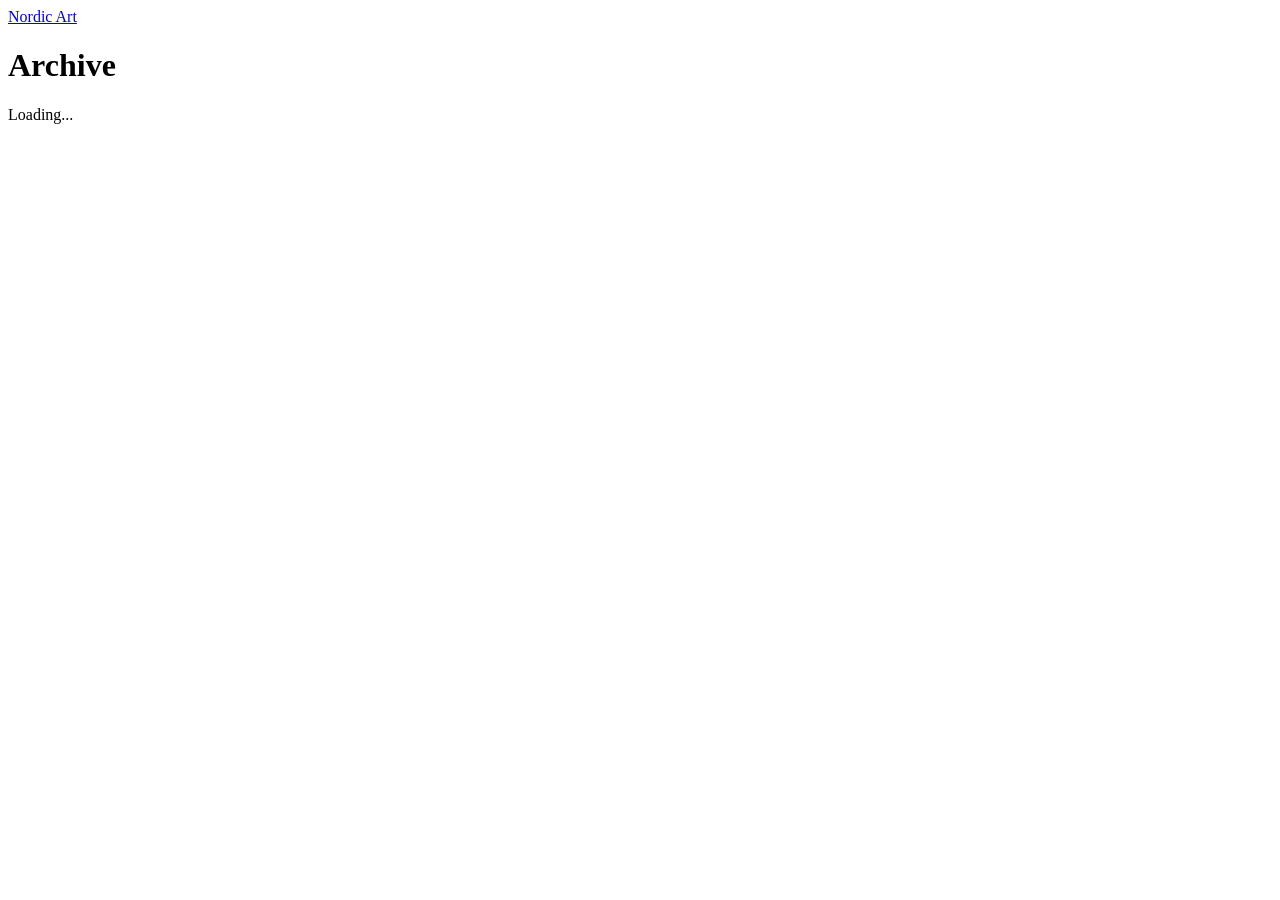
==== index.html @ fe9a2484 "feat: add base HTML structure for gallery, auth, and artwork pages" ====
<!DOCTYPE html>
<html lang="en">
<head>
    <title>Nordic Art Archive</title>
   <link rel="stylesheet" href="./styles/style.css" />
    <script type="module" src="js/main.js" defer></script>
</head>
<body data-page="feed">
    <header class="site-header">
        <nav class="container flex-between" style="padding:0">
            <a href="/index.html" class="logo">Nordic Art</a>
            <div id="auth-links" class="flex-gap"></div>
        </nav>
    </header>
    
    <main class="container">
        <h1>Archive</h1>
        <div id="error-msg" class="alert-error hidden"></div>
        <div id="loader" class="loader">Loading...</div>
        <div id="grid" class="grid-auto"></div>
    </main>
</body>
</html>
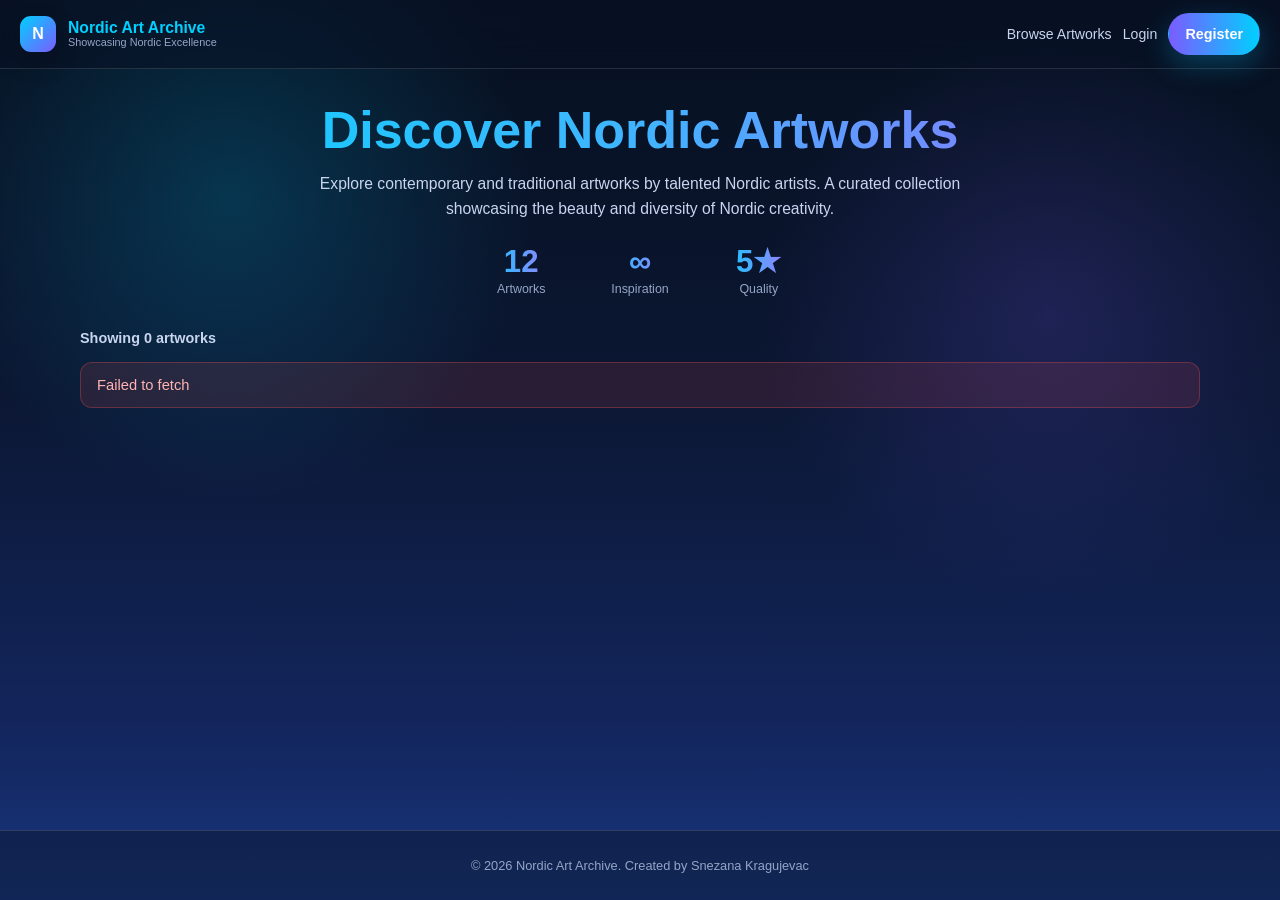
==== commit fda45767: "style: update homepage layout and gallery styling to match figma" ====
--- a/index.html
+++ b/index.html
@@ -1,23 +1,73 @@
 <!DOCTYPE html>
 <html lang="en">
 <head>
-    <title>Nordic Art Archive</title>
-   <link rel="stylesheet" href="./styles/style.css" />
-    <script type="module" src="js/main.js" defer></script>
+  <meta charset="UTF-8" />
+  <meta name="viewport" content="width=device-width, initial-scale=1.0" />
+  <title>Nordic Art Archive</title>
+  <meta
+    name="description"
+    content="Browse Nordic artworks, view details, and manage your own artwork entries."
+  />
+  <link rel="stylesheet" href="./styles/style.css" />
+  <script type="module" src="./js/main.js" defer></script>
 </head>
 <body data-page="feed">
-    <header class="site-header">
-        <nav class="container flex-between" style="padding:0">
-            <a href="/index.html" class="logo">Nordic Art</a>
-            <div id="auth-links" class="flex-gap"></div>
-        </nav>
-    </header>
-    
-    <main class="container">
-        <h1>Archive</h1>
-        <div id="error-msg" class="alert-error hidden"></div>
-        <div id="loader" class="loader">Loading...</div>
-        <div id="grid" class="grid-auto"></div>
-    </main>
+  <header class="site-header">
+    <div class="container header-inner">
+      <a href="./index.html" class="brand" aria-label="Nordic Art Archive home">
+        <span class="brand-mark">N</span>
+        <span class="brand-text">
+          <strong>Nordic Art Archive</strong>
+          <small>Showcasing Nordic Excellence</small>
+        </span>
+      </a>
+
+      <div class="header-actions">
+        <span id="welcome-user" class="welcome-user"></span>
+        <nav id="auth-links" class="nav-links" aria-label="Main navigation"></nav>
+      </div>
+    </div>
+  </header>
+
+  <main class="page-shell">
+    <section class="hero container">
+      <h1 class="hero-title">Discover Nordic Artworks</h1>
+      <p class="hero-copy">
+        Explore contemporary and traditional artworks by talented Nordic artists.
+        A curated collection showcasing the beauty and diversity of Nordic creativity.
+      </p>
+
+      <div class="hero-stats" aria-label="Site highlights">
+        <div class="stat-card">
+          <span id="artwork-count" class="stat-value">12</span>
+          <span class="stat-label">Artworks</span>
+        </div>
+        <div class="stat-card">
+          <span class="stat-value">∞</span>
+          <span class="stat-label">Inspiration</span>
+        </div>
+        <div class="stat-card">
+          <span class="stat-value">5★</span>
+          <span class="stat-label">Quality</span>
+        </div>
+      </div>
+    </section>
+
+    <section class="container feed-section">
+      <div class="section-top">
+        <h2 class="section-title">Showing <span id="feed-count">0</span> artworks</h2>
+      </div>
+
+      <div id="message" class="alert hidden" aria-live="polite"></div>
+      <div id="loader" class="loader">Loading artworks...</div>
+      <div id="grid" class="art-grid" aria-live="polite"></div>
+    </section>
+  </main>
+
+  <footer class="site-footer">
+    <div class="container">
+      <p>© 2026 Nordic Art Archive. Created by Snezana Kragujevac</p>
+    </div>
+  </footer>
 </body>
 </html>
--- a/styles/style.css
+++ b/styles/style.css
@@ -0,0 +1,785 @@
+:root {
+  --bg-1: #06101f;
+  --bg-2: #0b1733;
+  --bg-3: #13265e;
+  --surface: rgba(255, 255, 255, 0.05);
+  --surface-2: rgba(255, 255, 255, 0.08);
+  --surface-3: rgba(255, 255, 255, 0.12);
+  --border: rgba(255, 255, 255, 0.12);
+  --white: #ffffff;
+  --text: #edf4ff;
+  --text-soft: #c9d5ef;
+  --text-muted: #95a5c7;
+  --text-dark: #202a43;
+  --primary: #00d0ff;
+  --primary-2: #7b5cff;
+  --danger: #db4b4b;
+  --success: #18a76d;
+  --shadow: 0 18px 48px rgba(0, 0, 0, 0.28);
+  --radius-sm: 10px;
+  --radius-md: 16px;
+  --radius-lg: 24px;
+  --font-main: Inter, Arial, sans-serif;
+}
+
+*,
+*::before,
+*::after {
+  box-sizing: border-box;
+}
+
+html {
+  scroll-behavior: smooth;
+}
+
+body {
+  margin: 0;
+  min-height: 100vh;
+  font-family: var(--font-main);
+  color: var(--text);
+  background:
+    radial-gradient(circle at 18% 22%, rgba(0, 208, 255, 0.18), transparent 24%),
+    radial-gradient(circle at 82% 35%, rgba(123, 92, 255, 0.18), transparent 24%),
+    linear-gradient(180deg, var(--bg-1) 0%, var(--bg-2) 44%, var(--bg-3) 82%, #18377f 100%);
+  display: flex;
+  flex-direction: column;
+}
+
+main {
+  flex: 1;
+}
+
+img {
+  display: block;
+  max-width: 100%;
+}
+
+a {
+  color: inherit;
+  text-decoration: none;
+}
+
+button,
+input,
+textarea {
+  font: inherit;
+}
+
+button {
+  cursor: pointer;
+}
+
+.hidden {
+  display: none !important;
+}
+
+.container {
+  width: min(1240px, calc(100% - 2rem));
+  margin: 0 auto;
+}
+
+.page-shell {
+  padding: 0 0 3rem;
+}
+
+/* HEADER */
+
+.site-header {
+  position: sticky;
+  top: 0;
+  z-index: 30;
+  background: rgba(9, 18, 39, 0.58);
+  backdrop-filter: blur(18px);
+  border-bottom: 1px solid var(--border);
+}
+
+.header-inner {
+  min-height: 68px;
+  display: flex;
+  align-items: center;
+  justify-content: space-between;
+  gap: 1rem;
+}
+
+.brand {
+  display: inline-flex;
+  align-items: center;
+  gap: 0.75rem;
+}
+
+.brand-mark {
+  width: 36px;
+  height: 36px;
+  display: grid;
+  place-items: center;
+  border-radius: 11px;
+  background: linear-gradient(135deg, var(--primary), var(--primary-2));
+  color: var(--white);
+  font-weight: 800;
+  box-shadow: 0 10px 24px rgba(0, 0, 0, 0.24);
+}
+
+.brand-text {
+  display: flex;
+  flex-direction: column;
+  line-height: 1.05;
+}
+
+.brand-text strong {
+  font-size: 0.98rem;
+  color: var(--primary);
+}
+
+.brand-text small {
+  color: var(--text-muted);
+  font-size: 0.68rem;
+}
+
+.header-actions {
+  display: flex;
+  align-items: center;
+  gap: 1rem;
+  flex-wrap: wrap;
+}
+
+.welcome-user {
+  color: var(--text-muted);
+  font-size: 0.85rem;
+}
+
+.nav-links {
+  display: flex;
+  align-items: center;
+  gap: 0.7rem;
+  flex-wrap: wrap;
+}
+
+.nav-link {
+  color: var(--text-soft);
+  font-size: 0.88rem;
+}
+
+.nav-link:hover {
+  color: var(--white);
+}
+
+/* HERO */
+
+.hero {
+  padding: 2.1rem 0 1.1rem;
+  text-align: center;
+}
+
+.hero-title {
+  margin: 0;
+  font-size: clamp(2.1rem, 5vw, 3.25rem);
+  line-height: 1.06;
+  font-weight: 800;
+  background: linear-gradient(90deg, #00d6ff, #41b4ff, #a263ff);
+  -webkit-background-clip: text;
+  -webkit-text-fill-color: transparent;
+}
+
+.hero-copy {
+  max-width: 660px;
+  margin: 0.85rem auto 0;
+  color: var(--text-soft);
+  font-size: 0.98rem;
+  line-height: 1.6;
+}
+
+.hero-stats {
+  margin: 1.55rem auto 0;
+  display: flex;
+  justify-content: center;
+  gap: 1.8rem;
+  flex-wrap: wrap;
+}
+
+.stat-card {
+  min-width: 90px;
+  text-align: center;
+}
+
+.stat-value {
+  display: block;
+  font-size: 1.95rem;
+  font-weight: 800;
+  line-height: 1;
+  background: linear-gradient(90deg, #00d6ff, #b86cff);
+  -webkit-background-clip: text;
+  -webkit-text-fill-color: transparent;
+}
+
+.stat-label {
+  display: block;
+  margin-top: 0.28rem;
+  color: var(--text-muted);
+  font-size: 0.78rem;
+}
+
+/* FEED */
+
+.feed-section {
+  max-width: 1120px;
+  padding-top: 1rem;
+  padding-bottom: 2rem;
+}
+
+.section-top {
+  margin-bottom: 1rem;
+}
+
+.section-title {
+  margin: 0;
+  font-size: 0.9rem;
+  color: var(--text-soft);
+  font-weight: 600;
+}
+
+.art-grid {
+  display: grid;
+  grid-template-columns: 1fr;
+  gap: 1rem;
+  align-items: start;
+}
+
+/* CARD */
+
+.art-card {
+  position: relative;
+  overflow: hidden;
+  border-radius: 16px;
+  background: rgba(255, 255, 255, 0.045);
+  border: 1px solid rgba(255, 255, 255, 0.08);
+  box-shadow: 0 10px 24px rgba(0, 0, 0, 0.22);
+  transition: transform 0.28s ease, box-shadow 0.28s ease;
+  height: 100%;
+}
+
+.art-card::before {
+  content: "";
+  position: absolute;
+  inset: -1px;
+  z-index: 0;
+  border-radius: 18px;
+  padding: 1.5px;
+  background: linear-gradient(
+    135deg,
+    #ff0080,
+    #ff8c00,
+    #ffd500,
+    #00e5ff,
+    #7c5cff,
+    #ff0080
+  );
+  opacity: 0;
+  transition: opacity 0.28s ease;
+  -webkit-mask:
+    linear-gradient(#fff 0 0) content-box,
+    linear-gradient(#fff 0 0);
+  -webkit-mask-composite: xor;
+  mask-composite: exclude;
+}
+
+.art-card::after {
+  content: "";
+  position: absolute;
+  inset: 0;
+  z-index: 0;
+  background:
+    radial-gradient(circle at top left, rgba(255, 0, 128, 0.12), transparent 36%),
+    radial-gradient(circle at top right, rgba(0, 229, 255, 0.12), transparent 36%),
+    radial-gradient(circle at bottom center, rgba(124, 92, 255, 0.16), transparent 40%);
+  opacity: 0;
+  transition: opacity 0.28s ease;
+}
+
+.art-card:hover {
+  transform: translateY(-6px);
+  box-shadow: 0 18px 38px rgba(0, 0, 0, 0.32);
+}
+
+.art-card:hover::before,
+.art-card:hover::after {
+  opacity: 1;
+}
+
+.art-card-link {
+  position: relative;
+  z-index: 1;
+  display: block;
+  height: 100%;
+  background: rgba(255, 255, 255, 0.03);
+}
+
+.art-card-image {
+  width: 100%;
+  aspect-ratio: 4 / 5;
+  object-fit: cover;
+  background: rgba(255, 255, 255, 0.08);
+}
+
+.art-card-body {
+  padding: 0.8rem 0.85rem 0.9rem;
+}
+
+.art-card-title {
+  margin: 0;
+  font-size: 1rem;
+  line-height: 1.2;
+  color: var(--white);
+}
+
+.art-card-artist {
+  margin: 0.22rem 0 0.65rem;
+  color: var(--text-soft);
+  font-size: 0.82rem;
+}
+
+.art-card-tags {
+  display: flex;
+  flex-wrap: wrap;
+  gap: 0.35rem;
+}
+
+.tag {
+  display: inline-flex;
+  align-items: center;
+  padding: 0.22rem 0.48rem;
+  border-radius: 999px;
+  background: rgba(255, 255, 255, 0.09);
+  color: var(--text-soft);
+  font-size: 0.67rem;
+  border: 1px solid rgba(255, 255, 255, 0.08);
+}
+
+/* DETAIL */
+
+.detail-section {
+  padding-top: 1rem;
+}
+
+.back-link {
+  display: inline-flex;
+  margin-bottom: 1rem;
+  color: var(--text-muted);
+  font-size: 0.9rem;
+}
+
+.back-link:hover {
+  color: var(--white);
+}
+
+.detail-grid {
+  display: grid;
+  grid-template-columns: 1.02fr 0.98fr;
+  gap: 1.45rem;
+  align-items: start;
+}
+
+.detail-image-card {
+  overflow: hidden;
+  border-radius: var(--radius-lg);
+  border: 1px solid var(--border);
+  background: var(--surface);
+  min-height: 500px;
+  box-shadow: var(--shadow);
+}
+
+.detail-image {
+  width: 100%;
+  min-height: 500px;
+  height: 100%;
+  object-fit: cover;
+}
+
+.detail-info-card {
+  background: #ffffff;
+  color: var(--text-dark);
+  border-radius: var(--radius-lg);
+  padding: 1.8rem;
+  box-shadow: var(--shadow);
+}
+
+.detail-title {
+  margin: 0;
+  font-size: clamp(2rem, 5vw, 2.7rem);
+}
+
+.detail-artist {
+  margin: 0.45rem 0 1.35rem;
+  color: #586581;
+  font-size: 1rem;
+}
+
+.detail-meta {
+  display: grid;
+  gap: 1rem;
+  margin-bottom: 1.35rem;
+}
+
+.meta-label {
+  display: block;
+  margin-bottom: 0.2rem;
+  font-size: 0.82rem;
+  font-weight: 600;
+  color: #7a88a6;
+}
+
+.meta-value {
+  color: #1f2a44;
+}
+
+.detail-copy h2 {
+  margin: 0 0 0.7rem;
+  font-size: 1.1rem;
+}
+
+.detail-copy p {
+  margin: 0;
+  line-height: 1.65;
+  color: #4d5b77;
+}
+
+.admin-actions {
+  display: flex;
+  gap: 0.75rem;
+  flex-wrap: wrap;
+  margin-top: 1.5rem;
+}
+
+/* FORM / AUTH */
+
+.form-page {
+  max-width: 760px;
+}
+
+.form-card,
+.auth-card {
+  padding: 1.8rem;
+  border-radius: var(--radius-lg);
+  background: rgba(16, 30, 63, 0.78);
+  border: 1px solid var(--border);
+  box-shadow: var(--shadow);
+  backdrop-filter: blur(18px);
+}
+
+.form-title,
+.auth-title {
+  margin: 0;
+  font-size: clamp(1.95rem, 5vw, 2.55rem);
+  color: var(--primary);
+}
+
+.form-subtitle,
+.auth-subtitle {
+  margin: 0.55rem 0 1.35rem;
+  color: var(--text-soft);
+}
+
+.auth-shell {
+  display: flex;
+  justify-content: center;
+  align-items: flex-start;
+}
+
+.auth-card {
+  width: min(100%, 500px);
+}
+
+.auth-icon {
+  width: 56px;
+  height: 56px;
+  margin: 0 auto 1rem;
+  display: grid;
+  place-items: center;
+  border-radius: 16px;
+  background: linear-gradient(135deg, var(--primary), var(--primary-2));
+  box-shadow: var(--shadow);
+  font-size: 1.35rem;
+}
+
+.auth-title,
+.auth-subtitle,
+.auth-meta {
+  text-align: center;
+}
+
+.auth-meta {
+  margin-top: 1rem;
+  color: var(--text-soft);
+}
+
+.auth-meta a {
+  color: var(--primary);
+  font-weight: 600;
+}
+
+.form-row {
+  display: grid;
+  grid-template-columns: 1fr 1fr;
+  gap: 1rem;
+}
+
+.form-group {
+  margin-bottom: 1rem;
+}
+
+.form-group label {
+  display: block;
+  margin-bottom: 0.42rem;
+  font-size: 0.92rem;
+  font-weight: 600;
+  color: var(--white);
+}
+
+.form-input {
+  width: 100%;
+  min-height: 46px;
+  padding: 0.82rem 0.95rem;
+  border-radius: 12px;
+  border: 1px solid rgba(255, 255, 255, 0.14);
+  background: rgba(255, 255, 255, 0.1);
+  color: var(--white);
+  outline: none;
+  transition: border-color 0.2s ease, box-shadow 0.2s ease;
+}
+
+.form-input::placeholder {
+  color: var(--text-muted);
+}
+
+.form-input:focus {
+  border-color: var(--primary);
+  box-shadow: 0 0 0 3px rgba(0, 208, 255, 0.15);
+}
+
+.form-textarea {
+  min-height: 140px;
+  resize: vertical;
+}
+
+.field-help {
+  margin: 0.35rem 0 0;
+  font-size: 0.8rem;
+  color: var(--text-muted);
+}
+
+.field-error {
+  min-height: 1rem;
+  margin: 0.35rem 0 0;
+  font-size: 0.8rem;
+  color: #ff8e8e;
+}
+
+.form-actions {
+  display: flex;
+  align-items: center;
+  gap: 0.85rem;
+  flex-wrap: wrap;
+  margin-top: 1.15rem;
+}
+
+.split-actions {
+  justify-content: space-between;
+}
+
+.inline-actions {
+  display: flex;
+  align-items: center;
+  gap: 0.75rem;
+  flex-wrap: wrap;
+}
+
+/* BUTTONS */
+
+.btn {
+  display: inline-flex;
+  align-items: center;
+  justify-content: center;
+  min-height: 42px;
+  padding: 0.65rem 1rem;
+  border-radius: 999px;
+  border: 1px solid transparent;
+  font-size: 0.9rem;
+  font-weight: 600;
+  transition: transform 0.2s ease, opacity 0.2s ease;
+}
+
+.btn:hover {
+  transform: translateY(-1px);
+}
+
+.btn:disabled {
+  opacity: 0.7;
+  cursor: not-allowed;
+  transform: none;
+}
+
+.btn-block {
+  width: 100%;
+}
+
+.btn-primary {
+  color: var(--white);
+  background: linear-gradient(90deg, var(--primary-2), var(--primary));
+  box-shadow: 0 10px 28px rgba(0, 208, 255, 0.25);
+}
+
+.btn-danger {
+  color: var(--white);
+  background: linear-gradient(90deg, #ff5c6b, var(--danger));
+}
+
+.btn-link {
+  color: var(--text-soft);
+  background: transparent;
+  border-color: transparent;
+}
+
+/* ALERTS */
+
+.alert {
+  margin-bottom: 1rem;
+  padding: 0.9rem 1rem;
+  border-radius: 12px;
+  font-size: 0.92rem;
+}
+
+.alert-error {
+  background: rgba(219, 75, 75, 0.14);
+  border: 1px solid rgba(219, 75, 75, 0.35);
+  color: #ffb3b3;
+}
+
+.alert-success {
+  background: rgba(24, 167, 109, 0.14);
+  border: 1px solid rgba(24, 167, 109, 0.35);
+  color: #baf1d3;
+}
+
+.loader {
+  padding: 2rem 1rem;
+  text-align: center;
+  color: var(--text-soft);
+}
+
+.note-card {
+  margin-top: 1.4rem;
+  padding: 1rem;
+  border-radius: 14px;
+  background: rgba(0, 208, 255, 0.12);
+  border: 1px solid rgba(0, 208, 255, 0.25);
+  color: var(--text-soft);
+}
+
+.note-card strong {
+  display: block;
+  margin-bottom: 0.35rem;
+}
+
+.note-card p,
+.note-card ul {
+  margin: 0;
+}
+
+.note-card ul {
+  padding-left: 1.1rem;
+}
+
+.purple-note {
+  background: rgba(123, 92, 255, 0.12);
+  border-color: rgba(123, 92, 255, 0.25);
+}
+
+/* FOOTER */
+
+.site-footer {
+  padding: 0.9rem 0;
+  border-top: 1px solid var(--border);
+  background: rgba(10, 18, 36, 0.45);
+  text-align: center;
+  color: var(--text-muted);
+  font-size: 0.8rem;
+}
+
+/* HELPERS */
+
+.input-error {
+  border-color: #ff8080;
+}
+
+.empty-state {
+  padding: 2rem 0;
+  text-align: center;
+  color: var(--text-soft);
+}
+
+a:focus-visible,
+button:focus-visible,
+input:focus-visible,
+textarea:focus-visible {
+  outline: 3px solid rgba(0, 208, 255, 0.45);
+  outline-offset: 3px;
+}
+
+/* RESPONSIVE */
+
+@media (min-width: 980px) {
+  .art-grid {
+    grid-template-columns: repeat(4, minmax(0, 1fr));
+  }
+}
+
+@media (max-width: 900px) {
+  .detail-grid {
+    grid-template-columns: 1fr;
+  }
+
+  .detail-image-card,
+  .detail-image {
+    min-height: 320px;
+  }
+}
+
+@media (max-width: 700px) {
+  .header-inner {
+    flex-direction: column;
+    align-items: flex-start;
+    padding: 0.75rem 0;
+  }
+
+  .header-actions {
+    width: 100%;
+    justify-content: space-between;
+  }
+
+  .form-row {
+    grid-template-columns: 1fr;
+  }
+
+  .split-actions {
+    flex-direction: column;
+    align-items: stretch;
+  }
+
+  .inline-actions {
+    width: 100%;
+    justify-content: flex-end;
+  }
+
+  .detail-info-card,
+  .form-card,
+  .auth-card {
+    padding: 1.3rem;
+  }
+
+  .hero {
+    padding-top: 1.6rem;
+  }
+
+  .art-grid {
+    grid-template-columns: 1fr;
+  }
+}
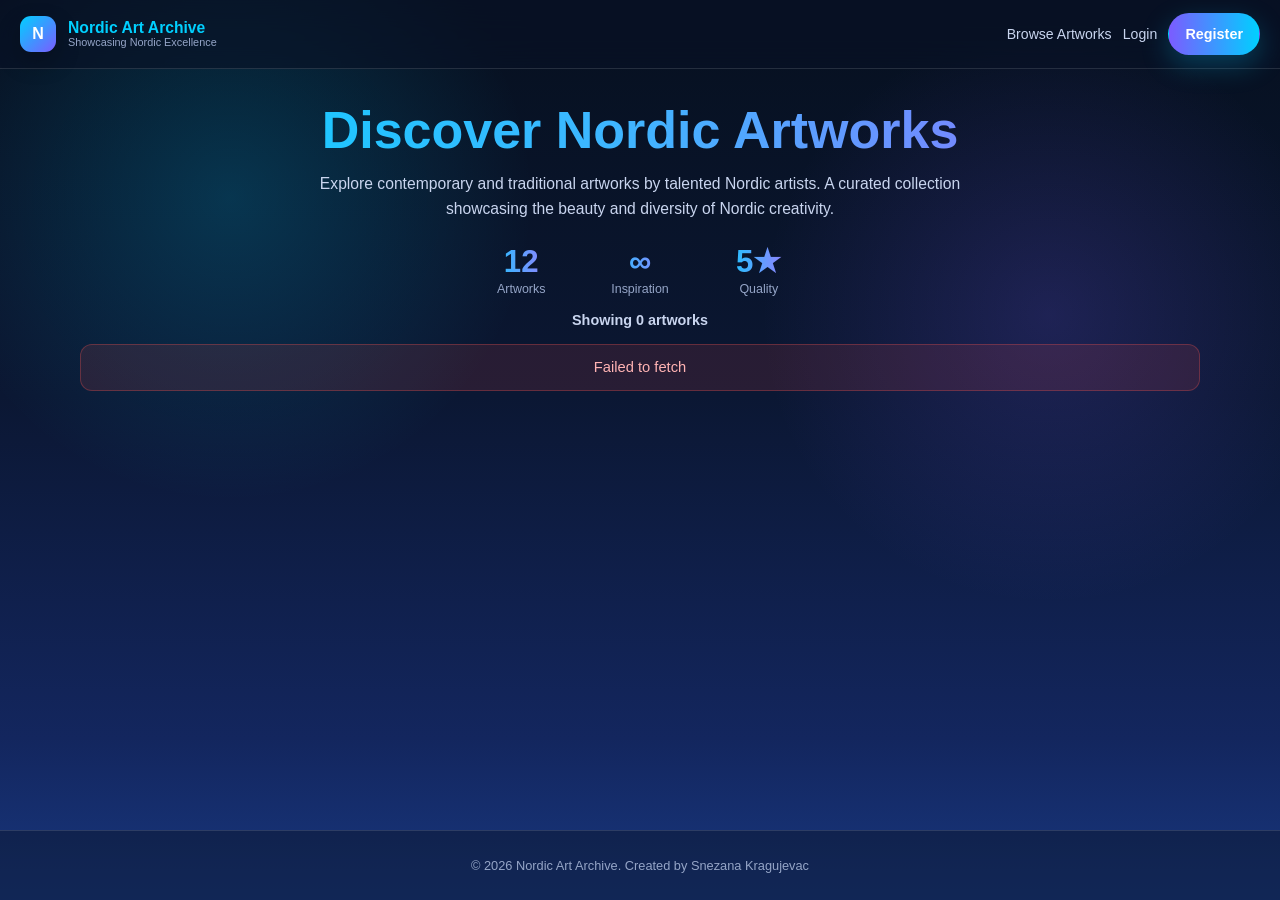
==== commit 8a2ce9c1: "fix: clean up homepage html validation issues" ====
--- a/index.html
+++ b/index.html
@@ -1,15 +1,15 @@
 <!DOCTYPE html>
 <html lang="en">
 <head>
-  <meta charset="UTF-8" />
+  <meta charset="UTF-8" >
   <meta name="viewport" content="width=device-width, initial-scale=1.0" />
   <title>Nordic Art Archive</title>
   <meta
     name="description"
     content="Browse Nordic artworks, view details, and manage your own artwork entries."
   />
-  <link rel="stylesheet" href="./styles/style.css" />
-  <script type="module" src="./js/main.js" defer></script>
+  <link rel="stylesheet" href="./styles/style.css" >
+  <script type="module" src="./js/main.js" ></script>
 </head>
 <body data-page="feed">
   <header class="site-header">
@@ -37,7 +37,8 @@
         A curated collection showcasing the beauty and diversity of Nordic creativity.
       </p>
 
-      <div class="hero-stats" aria-label="Site highlights">
+     <section class="hero-stats">
+  <h2 class="hidden">Site highlights</h2>
         <div class="stat-card">
           <span id="artwork-count" class="stat-value">12</span>
           <span class="stat-label">Artworks</span>
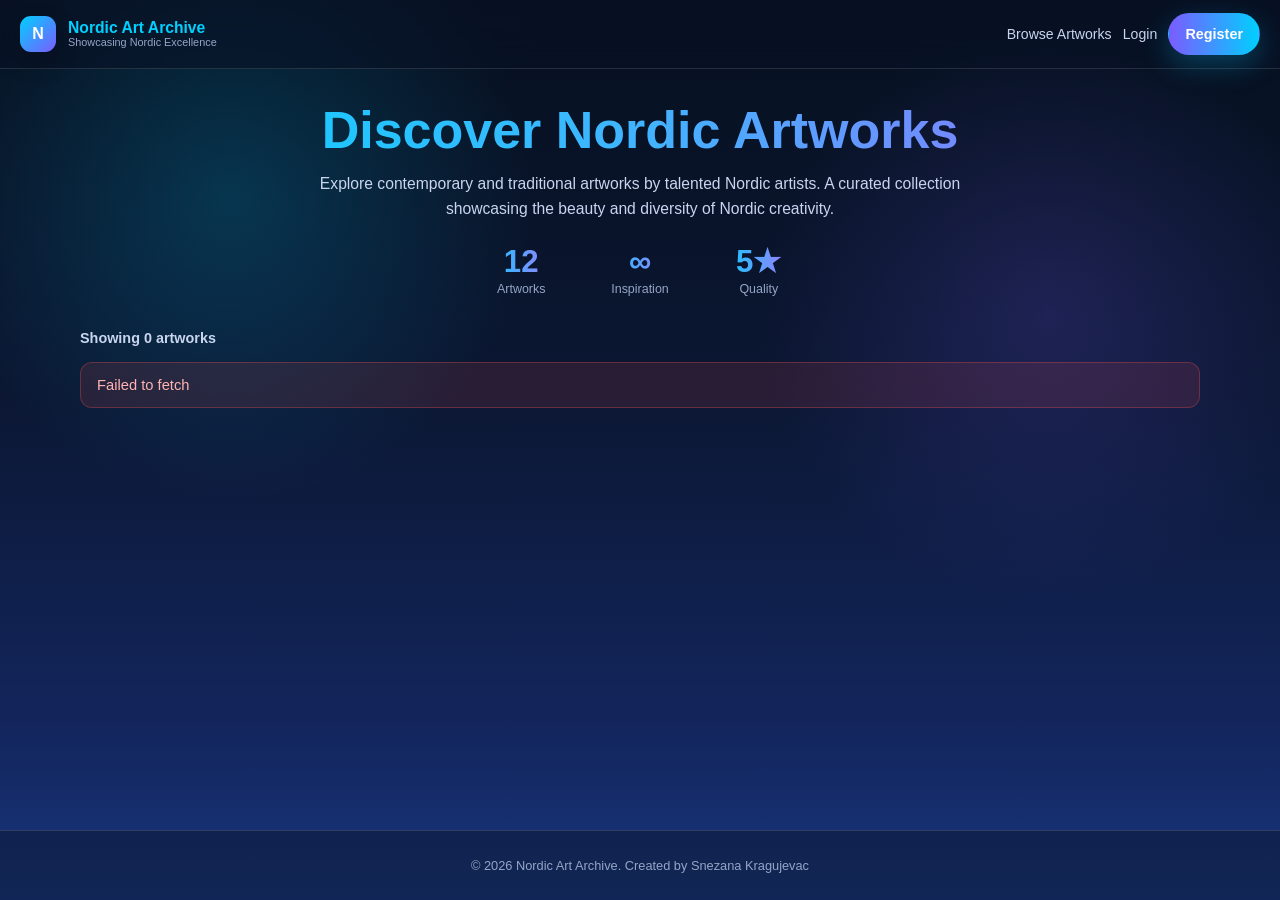
==== commit e5af9fbc: "fix: correct homepage html structure for validation" ====
--- a/index.html
+++ b/index.html
@@ -1,15 +1,15 @@
 <!DOCTYPE html>
 <html lang="en">
 <head>
-  <meta charset="UTF-8" >
-  <meta name="viewport" content="width=device-width, initial-scale=1.0" />
+  <meta charset="UTF-8">
+  <meta name="viewport" content="width=device-width, initial-scale=1.0">
   <title>Nordic Art Archive</title>
   <meta
     name="description"
     content="Browse Nordic artworks, view details, and manage your own artwork entries."
-  />
-  <link rel="stylesheet" href="./styles/style.css" >
-  <script type="module" src="./js/main.js" ></script>
+  >
+  <link rel="stylesheet" href="./styles/style.css">
+  <script type="module" src="./js/main.js"></script>
 </head>
 <body data-page="feed">
   <header class="site-header">
@@ -37,21 +37,24 @@
         A curated collection showcasing the beauty and diversity of Nordic creativity.
       </p>
 
-     <section class="hero-stats">
-  <h2 class="hidden">Site highlights</h2>
+      <section class="hero-stats">
+        <h2 class="hidden">Site highlights</h2>
+
         <div class="stat-card">
           <span id="artwork-count" class="stat-value">12</span>
           <span class="stat-label">Artworks</span>
         </div>
+
         <div class="stat-card">
           <span class="stat-value">∞</span>
           <span class="stat-label">Inspiration</span>
         </div>
+
         <div class="stat-card">
           <span class="stat-value">5★</span>
           <span class="stat-label">Quality</span>
         </div>
-      </div>
+      </section>
     </section>
 
     <section class="container feed-section">
--- a/styles/style.css
+++ b/styles/style.css
@@ -70,7 +70,15 @@
 }
 
 .hidden {
-  display: none !important;
+  position: absolute;
+  width: 1px;
+  height: 1px;
+  padding: 0;
+  margin: -1px;
+  overflow: hidden;
+  clip: rect(0, 0, 0, 0);
+  white-space: nowrap;
+  border: 0;
 }
 
 .container {
